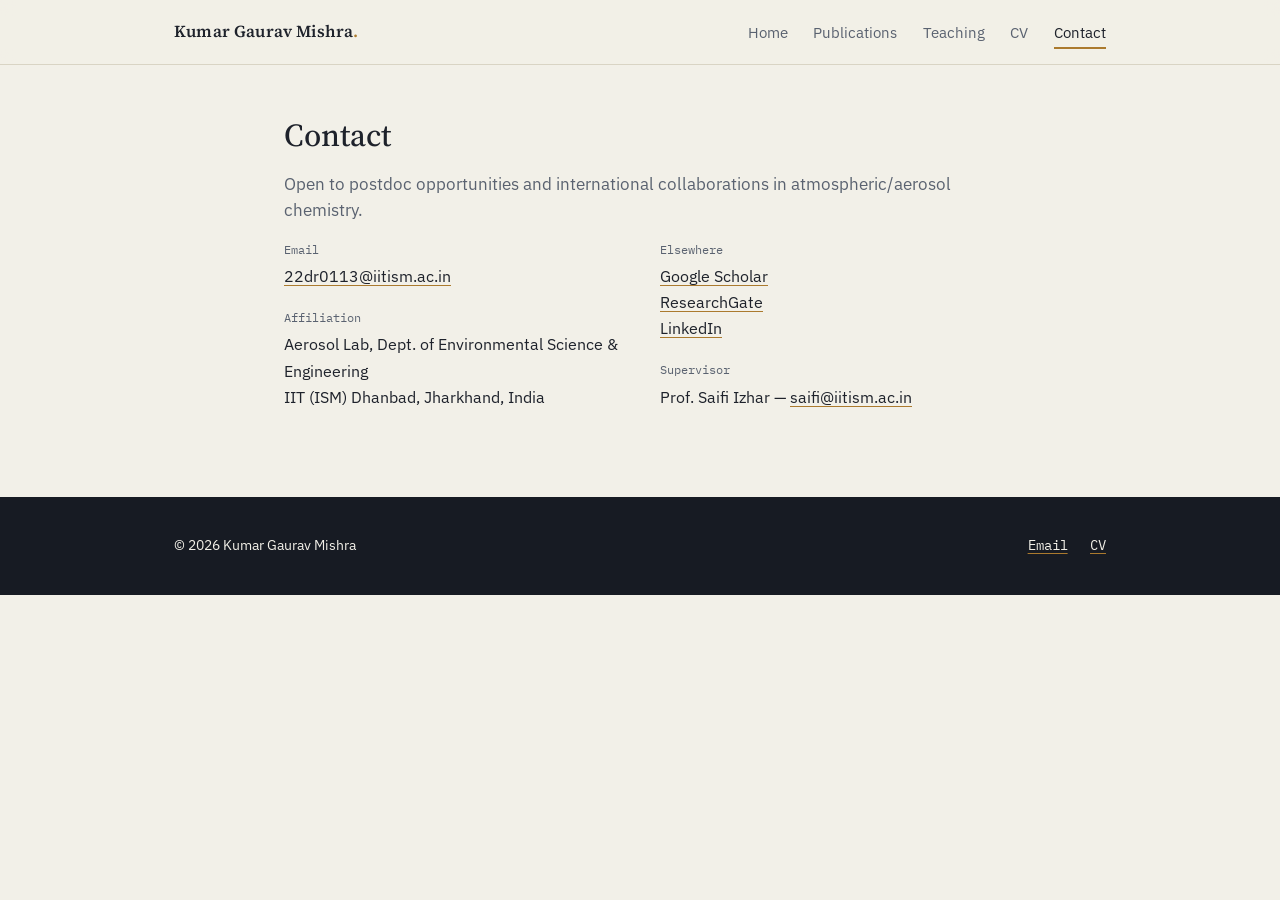
==== contact.html @ 4b7befc9 "Publish academic portfolio site Co-Authored-By: Claude Opus 5.5 <noreply@anthropic.com> Claude-Sessi" ====
<!doctype html>
<html lang="en">
<head>
<meta charset="UTF-8">
<meta name="viewport" content="width=device-width, initial-scale=1.0">
<title>Contact — Kumar Gaurav Mishra</title>
<link rel="icon" href="assets/favicon.svg" type="image/svg+xml">
<link rel="preconnect" href="https://fonts.googleapis.com">
<link rel="preconnect" href="https://fonts.gstatic.com" crossorigin>
<link href="https://fonts.googleapis.com/css2?family=IBM+Plex+Mono:wght@400;500&family=IBM+Plex+Sans:wght@400;500;600&family=Source+Serif+4:opsz,wght@8..60,500;8..60,600&display=swap" rel="stylesheet">
<link rel="stylesheet" href="assets/styles.css">
</head>
<body>

<header class="site-header">
  <div class="wrap">
    <a class="wordmark" href="index.html">Kumar Gaurav Mishra<span>.</span></a>
    <nav class="primary" aria-label="Primary">
      <ul>
        <li><a href="index.html">Home</a></li>
        <li><a href="publications.html">Publications</a></li>
        <li><a href="teaching.html">Teaching</a></li>
        <li><a href="cv.html">CV</a></li>
        <li><a href="contact.html" aria-current="page">Contact</a></li>
      </ul>
    </nav>
  </div>
</header>

<section style="padding-top:3.2rem;">
  <div class="wrap prose">
    <h1 style="font-size:2rem;">Contact</h1>
    <p class="muted">Open to postdoc opportunities and international collaborations in atmospheric/aerosol chemistry.</p>

    <dl class="contact-grid">
      <div>
        <dt>Email</dt>
        <dd><a href="mailto:22dr0113@iitism.ac.in">22dr0113@iitism.ac.in</a></dd>

        <dt>Affiliation</dt>
        <dd>Aerosol Lab, Dept. of Environmental Science &amp; Engineering<br>IIT (ISM) Dhanbad, Jharkhand, India</dd>
      </div>
      <div>
        <dt>Elsewhere</dt>
        <dd>
          <a href="https://scholar.google.co.in/citations?hl=en&amp;user=PaZtUNUAAAAJ" target="_blank" rel="noopener">Google Scholar</a><br>
          <a href="https://www.researchgate.net/profile/Kumar-Mishra-6" target="_blank" rel="noopener">ResearchGate</a><br>
          <a href="https://www.linkedin.com/in/mkrgaurav/" target="_blank" rel="noopener">LinkedIn</a>
        </dd>

        <dt>Supervisor</dt>
        <dd>Prof. Saifi Izhar &mdash; <a href="mailto:saifi@iitism.ac.in">saifi@iitism.ac.in</a></dd>
      </div>
    </dl>
  </div>
</section>

<footer class="site-footer">
  <div class="wrap">
    <span>&copy; 2026 Kumar Gaurav Mishra</span>
    <div class="links">
      <a href="mailto:22dr0113@iitism.ac.in">Email</a>
      <a href="cv.html">CV</a>
    </div>
  </div>
</footer>

</body>
</html>
---- assets/styles.css ----
/* ============================================================
   Kumar Gaurav Mishra — academic portfolio
   Design tokens
   ============================================================ */
:root{
  --paper:   #f2f0e8;
  --paper-2: #e9e6da;
  --ink:     #1e222b;
  --muted:   #5a6270;
  --line:    #d9d4c4;
  --deep:    #171b23;
  --deep-2:  #232a35;
  --haze:    #ab7a2e;
  --haze-dk: #8a6324;

  --serif: "Source Serif 4", "Iowan Old Style", Georgia, serif;
  --sans:  "IBM Plex Sans", "Segoe UI", Helvetica, Arial, sans-serif;
  --mono:  "IBM Plex Mono", "SFMono-Regular", Menlo, Consolas, monospace;

  --col-max: 760px;
  --col-wide: 980px;
}

@media (prefers-color-scheme: dark){
  :root:not([data-theme="light"]){
    --paper:   #14171d;
    --paper-2: #1b1f27;
    --ink:     #e7e4d9;
    --muted:   #9aa0ac;
    --line:    #2c313c;
    --deep:    #0c0e12;
    --deep-2:  #11141a;
    --haze:    #d1a257;
    --haze-dk: #e3b56b;
  }
}
:root[data-theme="dark"]{
  --paper:   #14171d;
  --paper-2: #1b1f27;
  --ink:     #e7e4d9;
  --muted:   #9aa0ac;
  --line:    #2c313c;
  --deep:    #0c0e12;
  --deep-2:  #11141a;
  --haze:    #d1a257;
  --haze-dk: #e3b56b;
}

*{ box-sizing: border-box; }
html{ scroll-behavior: smooth; overflow-x: hidden; }
body{
  margin:0;
  background: var(--paper);
  color: var(--ink);
  font-family: var(--sans);
  font-size: 16.5px;
  line-height: 1.6;
  -webkit-font-smoothing: antialiased;
  overflow-x: hidden;
  width: 100%;
}
img, svg{ max-width: 100%; }
::selection{ background: var(--haze); color: var(--deep); }

a{ color: var(--ink); text-decoration-color: var(--haze); text-underline-offset: 3px; }
a:hover{ color: var(--haze-dk); }
a:focus-visible, button:focus-visible{
  outline: 2px solid var(--haze);
  outline-offset: 3px;
}

h1,h2,h3{
  font-family: var(--serif);
  font-weight: 600;
  line-height: 1.2;
  color: var(--ink);
  margin: 0 0 .5em;
}
h1{ font-size: clamp(2rem, 4.5vw, 3rem); font-weight: 500; }
h2{ font-size: 1.5rem; margin-top: 0; }
h3{ font-size: 1.05rem; margin-bottom: .25em; }

p{ margin: 0 0 1em; }
.muted{ color: var(--muted); }

.wrap{
  max-width: var(--col-wide);
  margin: 0 auto;
  padding: 0 1.5rem;
}
.prose{
  max-width: var(--col-max);
}

/* ---------- header ---------- */
.site-header{
  position: sticky; top:0; z-index: 20;
  background: color-mix(in srgb, var(--paper) 88%, transparent);
  backdrop-filter: saturate(140%) blur(8px);
  border-bottom: 1px solid var(--line);
}
.site-header .wrap{
  display:flex; align-items:center; justify-content:space-between;
  height: 64px;
}
.wordmark{
  font-family: var(--serif); font-size: 1.05rem; font-weight:600;
  text-decoration:none; color: var(--ink); letter-spacing: .01em;
}
.wordmark span{ color: var(--haze); }
nav.primary ul{
  list-style:none; display:flex; gap: 1.6rem; margin:0; padding:0;
}
nav.primary a{
  font-size: .92rem; text-decoration:none; color: var(--muted);
  padding: .3rem 0; border-bottom: 2px solid transparent;
}
nav.primary a:hover, nav.primary a[aria-current="page"]{
  color: var(--ink); border-bottom-color: var(--haze);
}
.nav-toggle{ display:none; }

/* ---------- hero ---------- */
.hero{
  padding: 4.5rem 0 3rem;
  border-bottom: 1px solid var(--line);
}
.hero .wrap{
  display:grid;
  grid-template-columns: 1.3fr 1fr;
  gap: 3rem;
  align-items: center;
}
.hero .wrap > *{ min-width: 0; }
.hero .eyebrow{
  font-family: var(--mono); font-size: .8rem; color: var(--haze-dk);
  margin-bottom: .9rem; letter-spacing: .02em;
}
.hero h1{ margin-bottom: .3rem; }
.hero .role{
  font-size: 1.1rem; color: var(--muted); margin-bottom: 1.1rem;
}
.hero .tagline{
  font-size: 1.12rem; max-width: 46ch; margin-bottom: 1.6rem;
}
.hero .links{
  display:flex; flex-wrap:wrap; gap: .4rem 1.2rem; font-family: var(--mono); font-size: .85rem;
}
.hero .links a{ text-decoration:none; color: var(--ink); }
.hero .links a:hover{ color: var(--haze-dk); }

/* particle motif */
.particles{
  position:relative; height: 260px; width:100%;
  border-radius: 6px;
}
.particles svg{ width:100%; height:100%; display:block; }
.particles circle{ fill: var(--haze); }
.particles .p-ink{ fill: var(--ink); opacity:.18; }

/* ---------- sections ---------- */
section{ padding: 3.2rem 0; border-bottom: 1px solid var(--line); }
section:last-of-type{ border-bottom:none; }
.section-head{
  display:flex; align-items:baseline; justify-content:space-between;
  gap: 1rem; margin-bottom: 1.6rem;
}
.section-head h2{ margin:0; }
.section-note{ font-size: .85rem; color: var(--muted); font-family: var(--mono); }

/* bio / profile */
.profile{
  display:grid; grid-template-columns: 140px 1fr; gap: 2.2rem; align-items:start;
}
.avatar{
  width:140px; height:140px; border-radius: 4px;
  background: linear-gradient(155deg, var(--deep), var(--deep-2));
  color: var(--paper);
  display:flex; align-items:center; justify-content:center;
  font-family: var(--serif); font-size: 2.1rem; letter-spacing: .04em;
  border: 1px solid var(--line);
}

/* research pillars */
.pillars{
  display:grid; grid-template-columns: repeat(2, 1fr); gap: 1.6rem 2.2rem;
}
.pillar{ border-top: 1px solid var(--line); padding-top: .9rem; }
.pillar h3{ margin-bottom:.35rem; }
.pillar .tag{
  display:block; font-family: var(--mono); font-size: .78rem; color: var(--haze-dk);
  margin-top:.5rem;
}

/* education / entries */
.entry{ margin-bottom: 1.3rem; }
.entry-row{
  display:flex; justify-content:space-between; gap:1rem; flex-wrap:wrap;
  align-items:baseline;
}
.entry-row strong{ font-family: var(--serif); font-size: 1.05rem; font-weight:600; }
.entry-row time, .entry .dates{
  font-family: var(--mono); font-size: .82rem; color: var(--muted); white-space:nowrap;
}
.entry .where{ color: var(--muted); font-style: italic; font-size: .95rem; }
.entry .meta{ font-size: .9rem; color: var(--muted); }

/* dense two-col list (recognition/training) */
.list-dense{ display:grid; grid-template-columns: 1fr 1fr; gap: .4rem 2rem; }
.list-dense .item{
  display:flex; justify-content:space-between; gap:1rem;
  padding: .5rem 0; border-top: 1px solid var(--line);
  font-size: .92rem;
}
.list-dense .item time{ font-family: var(--mono); font-size: .78rem; color: var(--muted); }

/* publications */
ol.refs{ list-style:none; counter-reset: ref; margin:0; padding:0; }
ol.refs li{
  counter-increment: ref;
  position:relative; padding-left: 2.4rem; margin-bottom: 1.3rem;
  font-size: .98rem;
}
ol.refs li::before{
  content: "[" counter(ref) "]";
  position:absolute; left:0; top:0;
  font-family: var(--mono); font-size: .85rem; color: var(--haze-dk);
}
ol.refs .doi{ font-family: var(--mono); font-size: .82rem; }
ul.talks{ list-style:none; margin:0; padding:0; }
ul.talks li{
  border-top: 1px solid var(--line); padding: 1rem 0; font-size: .96rem;
}
ul.talks .venue{ color: var(--muted); font-size: .88rem; }

/* teaching */
.course-grid{ display:grid; gap: .9rem; }
.course{
  display:grid; grid-template-columns: 7rem 1fr; gap: 1rem;
  border-top: 1px solid var(--line); padding: 1rem 0; align-items:baseline;
}
.course .term{ font-family: var(--mono); font-size: .8rem; color: var(--muted); }
.course .name{ font-weight:600; }
.course .code{ font-family: var(--mono); font-size: .82rem; color: var(--haze-dk); margin-right:.5rem; }
.course a.materials{ font-size: .85rem; }
.course .soon{ font-size: .85rem; color: var(--muted); font-style: italic; }

/* taught blocks */
.taught{ border-top: 1px solid var(--line); padding: 1.4rem 0 1.6rem; }
.taught:first-of-type{ border-top: none; padding-top: 0; }
.taught h3{ font-size: 1.2rem; margin-bottom: .35rem; }
.taught-meta{
  font-family: var(--mono); font-size: .8rem; color: var(--haze-dk);
  margin-bottom: .9rem; line-height: 1.5;
}
.taught p{ font-size: .98rem; }
ul.covered{ list-style:none; margin: .4rem 0 0; padding:0; display:flex; flex-wrap:wrap; gap:.4rem; }
ul.covered li{
  font-family: var(--mono); font-size: .76rem; color: var(--muted);
  border: 1px solid var(--line); border-radius: 2px; padding: .15rem .5rem;
}

/* instruments */
.instr{ display:grid; grid-template-columns: repeat(3, 1fr); gap: 1.6rem; margin-top: 1.2rem; }
.instr-group{ border-top: 2px solid var(--haze); padding-top: .8rem; }
.instr-group h3{ font-size: 1rem; }
.instr-group ul{ margin:0; padding-left: 1.1rem; font-size: .93rem; }
.instr-group li{ margin-bottom: .35rem; }

.callout{
  background: var(--paper-2); border: 1px solid var(--line); border-radius: 4px;
  padding: 1.1rem 1.3rem; font-size: .92rem; color: var(--muted);
}

/* cv page */
.cv-frame{
  width:100%; height: 80vh; border: 1px solid var(--line); border-radius: 4px; background: #fff;
}
.btn{
  display:inline-block; font-family: var(--mono); font-size: .88rem;
  background: var(--deep); color: var(--paper); text-decoration:none;
  padding: .65rem 1.1rem; border-radius: 3px; border: 1px solid var(--deep);
}
.btn:hover{ background: var(--haze-dk); border-color: var(--haze-dk); color: var(--deep); }

/* contact */
.contact-grid{ display:grid; grid-template-columns: 1fr 1fr; gap: 2.5rem; }
.contact-grid dt{ font-family: var(--mono); font-size: .78rem; color: var(--muted); margin-bottom:.2rem; }
.contact-grid dd{ margin: 0 0 1.2rem; font-size: 1.02rem; }

/* footer */
footer.site-footer{
  background: var(--deep); color: var(--paper);
  padding: 2.4rem 0;
}
footer.site-footer a{ color: var(--paper); }
footer.site-footer .wrap{
  display:flex; justify-content:space-between; flex-wrap:wrap; gap:1rem;
  font-size: .85rem;
}
footer.site-footer .links{ display:flex; gap: 1.4rem; font-family: var(--mono); }

/* ---------- responsive ---------- */
@media (max-width: 800px){
  .hero .wrap{ grid-template-columns: 1fr; }
  .particles{ order:-1; height: 160px; }
  .profile{ grid-template-columns: 1fr; }
  .avatar{ width:84px; height:84px; font-size:1.4rem; }
  .pillars{ grid-template-columns: 1fr; }
  .list-dense{ grid-template-columns: 1fr; }
  .contact-grid{ grid-template-columns: 1fr; }
  .instr{ grid-template-columns: 1fr; gap: 1.2rem; }
  nav.primary ul{ gap: 1rem; flex-wrap: wrap; }
  .site-header .wrap{ height:auto; padding-top:.8rem; padding-bottom:.8rem; flex-wrap:wrap; row-gap:.6rem; }
}
@media (max-width: 480px){
  nav.primary ul{ font-size:.86rem; gap:.8rem; }
  .course{ grid-template-columns: 1fr; }
  .wrap{ padding: 0 1.1rem; }
  .hero .links{ gap: .5rem 1rem; }
}

@media (prefers-reduced-motion: reduce){
  html{ scroll-behavior:auto; }
  *{ transition:none !important; animation:none !important; }
}
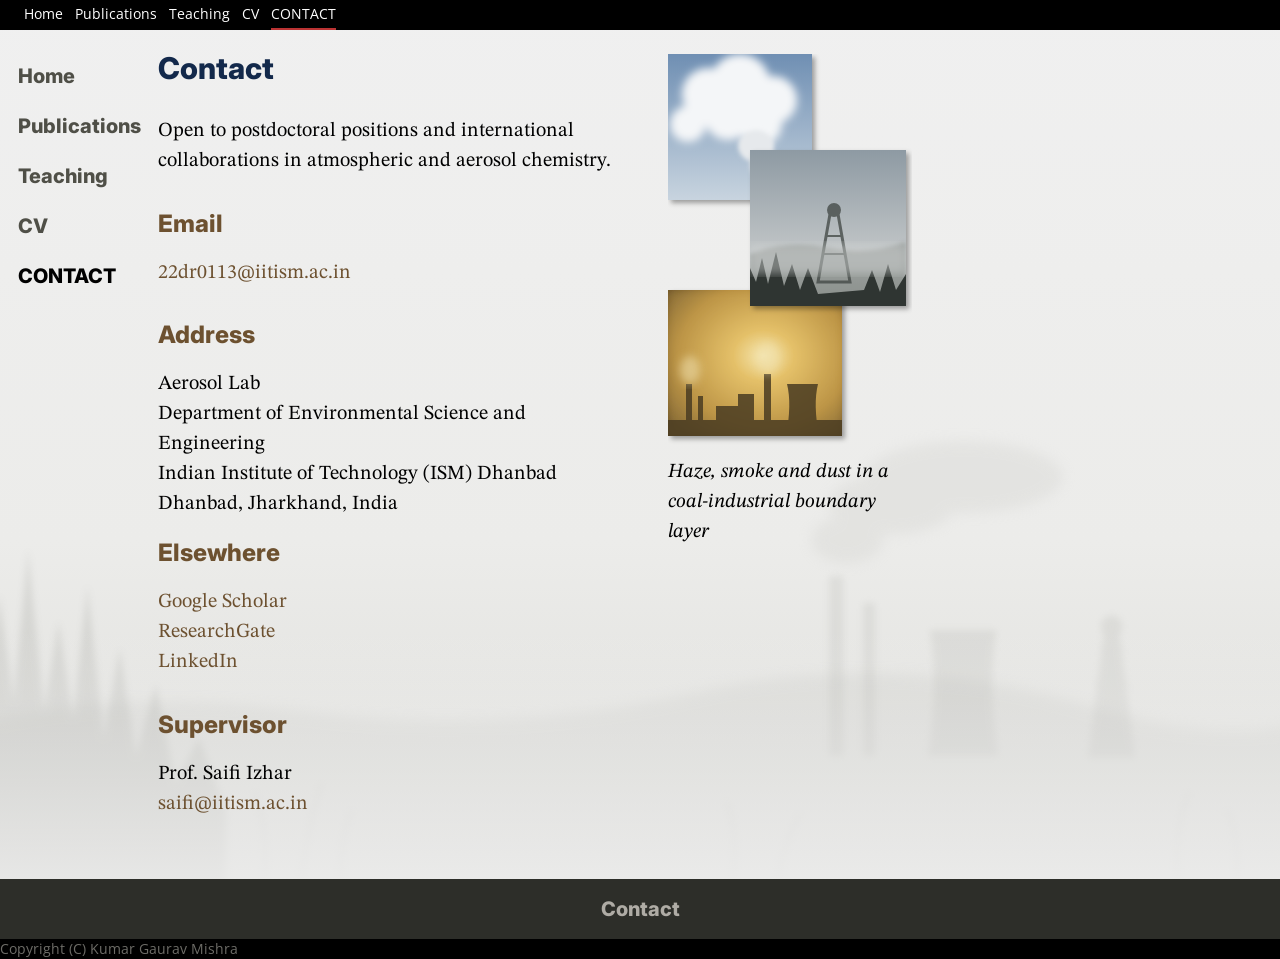
==== commit 3390b42e: "Redesign in classic academic layout: top bar, side menu, serif columns, picture column, landscape ba" ====
--- a/contact.html
+++ b/contact.html
@@ -3,67 +3,58 @@
 <head>
 <meta charset="UTF-8">
 <meta name="viewport" content="width=device-width, initial-scale=1.0">
-<title>Contact — Kumar Gaurav Mishra</title>
+<title>Contact | Kumar Gaurav Mishra</title>
+<meta name="description" content="Kumar Gaurav Mishra, PhD candidate at IIT (ISM) Dhanbad: chemistry, thermodynamics and sources of PM2.5 and PM10 in coal-industrial airsheds.">
 <link rel="icon" href="assets/favicon.svg" type="image/svg+xml">
 <link rel="preconnect" href="https://fonts.googleapis.com">
 <link rel="preconnect" href="https://fonts.gstatic.com" crossorigin>
-<link href="https://fonts.googleapis.com/css2?family=IBM+Plex+Mono:wght@400;500&family=IBM+Plex+Sans:wght@400;500;600&family=Source+Serif+4:opsz,wght@8..60,500;8..60,600&display=swap" rel="stylesheet">
+<link href="https://fonts.googleapis.com/css2?family=STIX+Two+Text:ital,wght@0,400;0,700;1,400;1,700&family=Inter:wght@800&family=Open+Sans&display=swap" rel="stylesheet">
 <link rel="stylesheet" href="assets/styles.css">
 </head>
 <body>
 
-<header class="site-header">
-  <div class="wrap">
-    <a class="wordmark" href="index.html">Kumar Gaurav Mishra<span>.</span></a>
-    <nav class="primary" aria-label="Primary">
-      <ul>
-        <li><a href="index.html">Home</a></li>
-        <li><a href="publications.html">Publications</a></li>
-        <li><a href="teaching.html">Teaching</a></li>
-        <li><a href="cv.html">CV</a></li>
-        <li><a href="contact.html" aria-current="page">Contact</a></li>
-      </ul>
-    </nav>
+<nav class="navbar" aria-label="Top">
+  <a href="index.html">Home</a>
+  <a href="publications.html">Publications</a>
+  <a href="teaching.html">Teaching</a>
+  <a href="cv.html">CV</a>
+  <a href="contact.html" aria-current="page">Contact</a>
+</nav>
+
+<div class="inner">
+  <nav class="menu" aria-label="Primary">
+    <ul>
+      <li><a href="index.html">Home</a></li>
+      <li><a href="publications.html">Publications</a></li>
+      <li><a href="teaching.html">Teaching</a></li>
+      <li><a href="cv.html">CV</a></li>
+      <li><span>Contact</span></li>
+    </ul>
+  </nav>
+  <div class="col">
+    <div class="title">Contact</div>
+    <p>Open to postdoctoral positions and international collaborations in atmospheric and aerosol chemistry.</p>
+    <h2>Email</h2>
+    <p><a href="mailto:22dr0113@iitism.ac.in">22dr0113@iitism.ac.in</a></p>
+    <h2>Address</h2>
+    <p>Aerosol Lab<br>Department of Environmental Science and Engineering<br>Indian Institute of Technology (ISM) Dhanbad<br>Dhanbad, Jharkhand, India</p>
   </div>
-</header>
+  <div class="col">
+    <h2>Elsewhere</h2>
+    <p><a href="https://scholar.google.co.in/citations?hl=en&amp;user=PaZtUNUAAAAJ">Google Scholar</a><br>
+    <a href="https://www.researchgate.net/profile/Kumar-Mishra-6">ResearchGate</a><br>
+    <a href="https://www.linkedin.com/in/mkrgaurav/">LinkedIn</a></p>
+    <h2>Supervisor</h2>
+    <p>Prof. Saifi Izhar<br><a href="mailto:saifi@iitism.ac.in">saifi@iitism.ac.in</a></p>
+  </div>
+  <div class="col-pics">
+    <img src="assets/scenes.svg" alt="Drawn scenes of a stack plume, a misty colliery headframe and a hazy sun over an industrial skyline">
+    <div class="cap">Haze, smoke and dust in a coal-industrial boundary layer</div>
+  </div>
+</div>
 
-<section style="padding-top:3.2rem;">
-  <div class="wrap prose">
-    <h1 style="font-size:2rem;">Contact</h1>
-    <p class="muted">Open to postdoc opportunities and international collaborations in atmospheric/aerosol chemistry.</p>
-
-    <dl class="contact-grid">
-      <div>
-        <dt>Email</dt>
-        <dd><a href="mailto:22dr0113@iitism.ac.in">22dr0113@iitism.ac.in</a></dd>
-
-        <dt>Affiliation</dt>
-        <dd>Aerosol Lab, Dept. of Environmental Science &amp; Engineering<br>IIT (ISM) Dhanbad, Jharkhand, India</dd>
-      </div>
-      <div>
-        <dt>Elsewhere</dt>
-        <dd>
-          <a href="https://scholar.google.co.in/citations?hl=en&amp;user=PaZtUNUAAAAJ" target="_blank" rel="noopener">Google Scholar</a><br>
-          <a href="https://www.researchgate.net/profile/Kumar-Mishra-6" target="_blank" rel="noopener">ResearchGate</a><br>
-          <a href="https://www.linkedin.com/in/mkrgaurav/" target="_blank" rel="noopener">LinkedIn</a>
-        </dd>
-
-        <dt>Supervisor</dt>
-        <dd>Prof. Saifi Izhar &mdash; <a href="mailto:saifi@iitism.ac.in">saifi@iitism.ac.in</a></dd>
-      </div>
-    </dl>
-  </div>
-</section>
-
-<footer class="site-footer">
-  <div class="wrap">
-    <span>&copy; 2026 Kumar Gaurav Mishra</span>
-    <div class="links">
-      <a href="mailto:22dr0113@iitism.ac.in">Email</a>
-      <a href="cv.html">CV</a>
-    </div>
-  </div>
-</footer>
+<div class="footer"><a href="contact.html">Contact</a></div>
+<div class="underfooter">Copyright (C) Kumar Gaurav Mishra</div>
 
 </body>
 </html>
--- a/assets/styles.css
+++ b/assets/styles.css
@@ -1,326 +1,156 @@
-/* ============================================================
-   Kumar Gaurav Mishra — academic portfolio
-   Design tokens
-   ============================================================ */
+/* Kumar Gaurav Mishra — academic site
+   Layout and type modelled on a classic academic page:
+   black top bar, side menu, two serif text columns, picture column, fixed landscape background. */
+
 :root{
-  --paper:   #f2f0e8;
-  --paper-2: #e9e6da;
-  --ink:     #1e222b;
-  --muted:   #5a6270;
-  --line:    #d9d4c4;
-  --deep:    #171b23;
-  --deep-2:  #232a35;
-  --haze:    #ab7a2e;
-  --haze-dk: #8a6324;
-
-  --serif: "Source Serif 4", "Iowan Old Style", Georgia, serif;
-  --sans:  "IBM Plex Sans", "Segoe UI", Helvetica, Arial, sans-serif;
-  --mono:  "IBM Plex Mono", "SFMono-Regular", Menlo, Consolas, monospace;
-
-  --col-max: 760px;
-  --col-wide: 980px;
-}
-
-@media (prefers-color-scheme: dark){
-  :root:not([data-theme="light"]){
-    --paper:   #14171d;
-    --paper-2: #1b1f27;
-    --ink:     #e7e4d9;
-    --muted:   #9aa0ac;
-    --line:    #2c313c;
-    --deep:    #0c0e12;
-    --deep-2:  #11141a;
-    --haze:    #d1a257;
-    --haze-dk: #e3b56b;
-  }
-}
-:root[data-theme="dark"]{
-  --paper:   #14171d;
-  --paper-2: #1b1f27;
-  --ink:     #e7e4d9;
-  --muted:   #9aa0ac;
-  --line:    #2c313c;
-  --deep:    #0c0e12;
-  --deep-2:  #11141a;
-  --haze:    #d1a257;
-  --haze-dk: #e3b56b;
+  --navy:  rgb(19,41,75);
+  --brown: rgb(109,81,48);
+  --menu:  rgb(79,79,71);
+  --paper: rgb(240,240,240);
+  --foot:  rgb(45,46,41);
+  --foot-t:rgb(175,172,165);
+  --under-t:rgb(109,108,103);
+  --serif: "STIX Two Text", "Stix", Georgia, serif;
+  --heavy: "Helvetica Neue", "Inter", Arial, sans-serif;
+  --plain: "Open Sans", Arial, sans-serif;
 }
 
 *{ box-sizing: border-box; }
-html{ scroll-behavior: smooth; overflow-x: hidden; }
-body{
-  margin:0;
-  background: var(--paper);
-  color: var(--ink);
-  font-family: var(--sans);
-  font-size: 16.5px;
-  line-height: 1.6;
-  -webkit-font-smoothing: antialiased;
-  overflow-x: hidden;
-  width: 100%;
+html, body{
+  margin: 0; padding: 0; min-height: 100%;
+  background-color: var(--paper);
+  background-image: url("bg.svg");
+  background-size: cover;
+  background-position: center bottom;
+  background-attachment: fixed;
+  font-family: var(--serif);
+  font-size: 20px;
+  line-height: 1.5;
+  color: #000;
 }
-img, svg{ max-width: 100%; }
-::selection{ background: var(--haze); color: var(--deep); }
+a{ color: var(--brown); text-decoration: none; }
+a:hover{ text-decoration: underline; }
+a:focus-visible{ outline: 2px solid var(--brown); outline-offset: 2px; }
 
-a{ color: var(--ink); text-decoration-color: var(--haze); text-underline-offset: 3px; }
-a:hover{ color: var(--haze-dk); }
-a:focus-visible, button:focus-visible{
-  outline: 2px solid var(--haze);
-  outline-offset: 3px;
+/* ---- black bar, very top ---- */
+.navbar{
+  background: #000; width: 100%;
+  display: flex; flex-wrap: wrap;
+  padding-left: 12px;
+}
+.navbar a{
+  color: #fff; font-family: var(--plain); font-size: 14px; line-height: 28px;
+  margin-left: 12px; text-decoration: none;
+}
+.navbar a[aria-current="page"]{ text-transform: uppercase; border-bottom: 2px solid #b33; }
+.navbar a:hover{ color: #ddd; }
+
+/* ---- page frame ---- */
+.inner{
+  display: grid;
+  grid-template-columns: 130px 500px 500px 244px;
+  column-gap: 0;
+  width: 1400px; max-width: 100%;
+  margin: 0 0 0 0;
+  padding: 20px 0 2em 18px;
+}
+.menu ul{ list-style: none; margin: 0; padding: 0; padding-top: 6px; }
+.menu li{ height: 2.5em; }
+.menu a, .menu span{
+  display: block; font-family: var(--heavy); font-weight: 800;
+  color: var(--menu); line-height: 2em; font-size: 20px; text-decoration: none;
+}
+.menu span{ color: #000; text-transform: uppercase; }
+.menu li.gap{ height: 1.2em; }
+
+.col{ padding: 0 40px 0 10px; }
+.col-pics{ padding-top: 4px; }
+.col-pics img{ display: block; width: 244px; height: auto; }
+.col-pics .cap{ font-style: italic; margin-top: .6em; }
+.span2{ grid-column: 2 / 4; }
+
+/* ---- headings ---- */
+.title{
+  font-family: var(--heavy); font-weight: 800; color: var(--navy);
+  font-size: 30px; line-height: 1.2; margin: 0 0 1em;
+}
+h2{
+  font-family: var(--heavy); font-weight: 800; color: var(--brown);
+  font-size: 24px; line-height: 1.2; margin: 1.4em 0 .8em;
+}
+.col > h2:first-child{ margin-top: 0; }
+h3{ font-size: 20px; font-weight: 700; margin: 0; font-family: var(--serif); }
+p{ margin: 0 0 1em; }
+
+.banner{ display: block; width: 364px; max-width: 100%; height: auto; margin: 0 0 .8em 3px; }
+
+/* PI block */
+.pi{ display: grid; grid-template-columns: 140px 1fr; gap: 16px; margin-bottom: 1.2em; align-items: start; }
+.pi img{ width: 140px; height: 140px; display: block; object-fit: cover; }
+.pi .who{ line-height: 1.5; }
+.pi .who b{ display: block; }
+
+/* award-style list: bold title, plain line under */
+.entry{ margin-bottom: 1em; }
+.entry b{ display: block; }
+
+/* education lines */
+.edu b{ font-weight: 700; }
+.edu p{ margin: 0; }
+
+/* publications */
+ol.refs{ margin: 0 0 1em; padding-left: 1.6em; }
+ol.refs li{ margin-bottom: .9em; }
+.small{ font-size: 17px; }
+
+/* teaching */
+.tags{ font-size: 16px; color: #444; margin-top: -.4em; }
+.meta{ font-style: italic; }
+ul.plain{ margin: 0 0 1em; padding-left: 1.1em; }
+ul.plain li{ margin-bottom: .25em; }
+.term{ font-weight: 700; }
+
+/* cv embed */
+.cv-frame{ width: 100%; height: 80vh; border: 1px solid #bbb; background: #fff; }
+
+/* ---- footer ---- */
+.footer{
+  width: 100%; height: 3em;
+  background: var(--foot); text-align: center;
+}
+.footer a{
+  color: var(--foot-t); font-family: var(--heavy); font-weight: 800;
+  line-height: 3em; font-size: 20px; text-decoration: none;
+}
+.underfooter{
+  width: 100%; height: 20px;
+  background: #000; color: var(--under-t); font-family: var(--plain); font-size: 14px; line-height: 20px;
 }
 
-h1,h2,h3{
-  font-family: var(--serif);
-  font-weight: 600;
-  line-height: 1.2;
-  color: var(--ink);
-  margin: 0 0 .5em;
+/* ---- responsive: same breakpoints idea as the model page ---- */
+@media (max-width: 1440px){
+  .inner{ grid-template-columns: 130px 520px 244px; width: 960px; }
+  .col{ grid-column: 2; }
+  .col-pics{ grid-column: 3; grid-row: 1 / span 2; }
+  .span2{ grid-column: 2 / 4; }
+  .menu{ grid-column: 1; grid-row: 1 / span 3; }
 }
-h1{ font-size: clamp(2rem, 4.5vw, 3rem); font-weight: 500; }
-h2{ font-size: 1.5rem; margin-top: 0; }
-h3{ font-size: 1.05rem; margin-bottom: .25em; }
-
-p{ margin: 0 0 1em; }
-.muted{ color: var(--muted); }
-
-.wrap{
-  max-width: var(--col-wide);
-  margin: 0 auto;
-  padding: 0 1.5rem;
+@media (max-width: 960px){
+  .inner{ grid-template-columns: 120px 1fr; width: 100%; padding-right: 18px; }
+  .col, .span2{ grid-column: 2; }
+  .col-pics{ grid-column: 2; grid-row: auto; }
+  .col{ padding-right: 0; }
 }
-.prose{
-  max-width: var(--col-max);
+@media (max-width: 700px){
+  html, body{ font-size: 18px; background-attachment: scroll; }
+  .inner{ display: block; padding: 16px 16px 1.5em; }
+  .menu{ display: none; }
+  .col{ padding: 0; }
+  .col + .col > h2:first-child{ margin-top: 1.4em; }
+  .title{ font-size: 26px; }
+  .banner{ margin-left: 0; }
+  .pi{ grid-template-columns: 100px 1fr; }
+  .pi img{ width: 100px; height: 100px; }
+  .col-pics img{ margin: 0 auto; }
+  .navbar{ padding: 4px 4px 4px 0; }
 }
-
-/* ---------- header ---------- */
-.site-header{
-  position: sticky; top:0; z-index: 20;
-  background: color-mix(in srgb, var(--paper) 88%, transparent);
-  backdrop-filter: saturate(140%) blur(8px);
-  border-bottom: 1px solid var(--line);
-}
-.site-header .wrap{
-  display:flex; align-items:center; justify-content:space-between;
-  height: 64px;
-}
-.wordmark{
-  font-family: var(--serif); font-size: 1.05rem; font-weight:600;
-  text-decoration:none; color: var(--ink); letter-spacing: .01em;
-}
-.wordmark span{ color: var(--haze); }
-nav.primary ul{
-  list-style:none; display:flex; gap: 1.6rem; margin:0; padding:0;
-}
-nav.primary a{
-  font-size: .92rem; text-decoration:none; color: var(--muted);
-  padding: .3rem 0; border-bottom: 2px solid transparent;
-}
-nav.primary a:hover, nav.primary a[aria-current="page"]{
-  color: var(--ink); border-bottom-color: var(--haze);
-}
-.nav-toggle{ display:none; }
-
-/* ---------- hero ---------- */
-.hero{
-  padding: 4.5rem 0 3rem;
-  border-bottom: 1px solid var(--line);
-}
-.hero .wrap{
-  display:grid;
-  grid-template-columns: 1.3fr 1fr;
-  gap: 3rem;
-  align-items: center;
-}
-.hero .wrap > *{ min-width: 0; }
-.hero .eyebrow{
-  font-family: var(--mono); font-size: .8rem; color: var(--haze-dk);
-  margin-bottom: .9rem; letter-spacing: .02em;
-}
-.hero h1{ margin-bottom: .3rem; }
-.hero .role{
-  font-size: 1.1rem; color: var(--muted); margin-bottom: 1.1rem;
-}
-.hero .tagline{
-  font-size: 1.12rem; max-width: 46ch; margin-bottom: 1.6rem;
-}
-.hero .links{
-  display:flex; flex-wrap:wrap; gap: .4rem 1.2rem; font-family: var(--mono); font-size: .85rem;
-}
-.hero .links a{ text-decoration:none; color: var(--ink); }
-.hero .links a:hover{ color: var(--haze-dk); }
-
-/* particle motif */
-.particles{
-  position:relative; height: 260px; width:100%;
-  border-radius: 6px;
-}
-.particles svg{ width:100%; height:100%; display:block; }
-.particles circle{ fill: var(--haze); }
-.particles .p-ink{ fill: var(--ink); opacity:.18; }
-
-/* ---------- sections ---------- */
-section{ padding: 3.2rem 0; border-bottom: 1px solid var(--line); }
-section:last-of-type{ border-bottom:none; }
-.section-head{
-  display:flex; align-items:baseline; justify-content:space-between;
-  gap: 1rem; margin-bottom: 1.6rem;
-}
-.section-head h2{ margin:0; }
-.section-note{ font-size: .85rem; color: var(--muted); font-family: var(--mono); }
-
-/* bio / profile */
-.profile{
-  display:grid; grid-template-columns: 140px 1fr; gap: 2.2rem; align-items:start;
-}
-.avatar{
-  width:140px; height:140px; border-radius: 4px;
-  background: linear-gradient(155deg, var(--deep), var(--deep-2));
-  color: var(--paper);
-  display:flex; align-items:center; justify-content:center;
-  font-family: var(--serif); font-size: 2.1rem; letter-spacing: .04em;
-  border: 1px solid var(--line);
-}
-
-/* research pillars */
-.pillars{
-  display:grid; grid-template-columns: repeat(2, 1fr); gap: 1.6rem 2.2rem;
-}
-.pillar{ border-top: 1px solid var(--line); padding-top: .9rem; }
-.pillar h3{ margin-bottom:.35rem; }
-.pillar .tag{
-  display:block; font-family: var(--mono); font-size: .78rem; color: var(--haze-dk);
-  margin-top:.5rem;
-}
-
-/* education / entries */
-.entry{ margin-bottom: 1.3rem; }
-.entry-row{
-  display:flex; justify-content:space-between; gap:1rem; flex-wrap:wrap;
-  align-items:baseline;
-}
-.entry-row strong{ font-family: var(--serif); font-size: 1.05rem; font-weight:600; }
-.entry-row time, .entry .dates{
-  font-family: var(--mono); font-size: .82rem; color: var(--muted); white-space:nowrap;
-}
-.entry .where{ color: var(--muted); font-style: italic; font-size: .95rem; }
-.entry .meta{ font-size: .9rem; color: var(--muted); }
-
-/* dense two-col list (recognition/training) */
-.list-dense{ display:grid; grid-template-columns: 1fr 1fr; gap: .4rem 2rem; }
-.list-dense .item{
-  display:flex; justify-content:space-between; gap:1rem;
-  padding: .5rem 0; border-top: 1px solid var(--line);
-  font-size: .92rem;
-}
-.list-dense .item time{ font-family: var(--mono); font-size: .78rem; color: var(--muted); }
-
-/* publications */
-ol.refs{ list-style:none; counter-reset: ref; margin:0; padding:0; }
-ol.refs li{
-  counter-increment: ref;
-  position:relative; padding-left: 2.4rem; margin-bottom: 1.3rem;
-  font-size: .98rem;
-}
-ol.refs li::before{
-  content: "[" counter(ref) "]";
-  position:absolute; left:0; top:0;
-  font-family: var(--mono); font-size: .85rem; color: var(--haze-dk);
-}
-ol.refs .doi{ font-family: var(--mono); font-size: .82rem; }
-ul.talks{ list-style:none; margin:0; padding:0; }
-ul.talks li{
-  border-top: 1px solid var(--line); padding: 1rem 0; font-size: .96rem;
-}
-ul.talks .venue{ color: var(--muted); font-size: .88rem; }
-
-/* teaching */
-.course-grid{ display:grid; gap: .9rem; }
-.course{
-  display:grid; grid-template-columns: 7rem 1fr; gap: 1rem;
-  border-top: 1px solid var(--line); padding: 1rem 0; align-items:baseline;
-}
-.course .term{ font-family: var(--mono); font-size: .8rem; color: var(--muted); }
-.course .name{ font-weight:600; }
-.course .code{ font-family: var(--mono); font-size: .82rem; color: var(--haze-dk); margin-right:.5rem; }
-.course a.materials{ font-size: .85rem; }
-.course .soon{ font-size: .85rem; color: var(--muted); font-style: italic; }
-
-/* taught blocks */
-.taught{ border-top: 1px solid var(--line); padding: 1.4rem 0 1.6rem; }
-.taught:first-of-type{ border-top: none; padding-top: 0; }
-.taught h3{ font-size: 1.2rem; margin-bottom: .35rem; }
-.taught-meta{
-  font-family: var(--mono); font-size: .8rem; color: var(--haze-dk);
-  margin-bottom: .9rem; line-height: 1.5;
-}
-.taught p{ font-size: .98rem; }
-ul.covered{ list-style:none; margin: .4rem 0 0; padding:0; display:flex; flex-wrap:wrap; gap:.4rem; }
-ul.covered li{
-  font-family: var(--mono); font-size: .76rem; color: var(--muted);
-  border: 1px solid var(--line); border-radius: 2px; padding: .15rem .5rem;
-}
-
-/* instruments */
-.instr{ display:grid; grid-template-columns: repeat(3, 1fr); gap: 1.6rem; margin-top: 1.2rem; }
-.instr-group{ border-top: 2px solid var(--haze); padding-top: .8rem; }
-.instr-group h3{ font-size: 1rem; }
-.instr-group ul{ margin:0; padding-left: 1.1rem; font-size: .93rem; }
-.instr-group li{ margin-bottom: .35rem; }
-
-.callout{
-  background: var(--paper-2); border: 1px solid var(--line); border-radius: 4px;
-  padding: 1.1rem 1.3rem; font-size: .92rem; color: var(--muted);
-}
-
-/* cv page */
-.cv-frame{
-  width:100%; height: 80vh; border: 1px solid var(--line); border-radius: 4px; background: #fff;
-}
-.btn{
-  display:inline-block; font-family: var(--mono); font-size: .88rem;
-  background: var(--deep); color: var(--paper); text-decoration:none;
-  padding: .65rem 1.1rem; border-radius: 3px; border: 1px solid var(--deep);
-}
-.btn:hover{ background: var(--haze-dk); border-color: var(--haze-dk); color: var(--deep); }
-
-/* contact */
-.contact-grid{ display:grid; grid-template-columns: 1fr 1fr; gap: 2.5rem; }
-.contact-grid dt{ font-family: var(--mono); font-size: .78rem; color: var(--muted); margin-bottom:.2rem; }
-.contact-grid dd{ margin: 0 0 1.2rem; font-size: 1.02rem; }
-
-/* footer */
-footer.site-footer{
-  background: var(--deep); color: var(--paper);
-  padding: 2.4rem 0;
-}
-footer.site-footer a{ color: var(--paper); }
-footer.site-footer .wrap{
-  display:flex; justify-content:space-between; flex-wrap:wrap; gap:1rem;
-  font-size: .85rem;
-}
-footer.site-footer .links{ display:flex; gap: 1.4rem; font-family: var(--mono); }
-
-/* ---------- responsive ---------- */
-@media (max-width: 800px){
-  .hero .wrap{ grid-template-columns: 1fr; }
-  .particles{ order:-1; height: 160px; }
-  .profile{ grid-template-columns: 1fr; }
-  .avatar{ width:84px; height:84px; font-size:1.4rem; }
-  .pillars{ grid-template-columns: 1fr; }
-  .list-dense{ grid-template-columns: 1fr; }
-  .contact-grid{ grid-template-columns: 1fr; }
-  .instr{ grid-template-columns: 1fr; gap: 1.2rem; }
-  nav.primary ul{ gap: 1rem; flex-wrap: wrap; }
-  .site-header .wrap{ height:auto; padding-top:.8rem; padding-bottom:.8rem; flex-wrap:wrap; row-gap:.6rem; }
-}
-@media (max-width: 480px){
-  nav.primary ul{ font-size:.86rem; gap:.8rem; }
-  .course{ grid-template-columns: 1fr; }
-  .wrap{ padding: 0 1.1rem; }
-  .hero .links{ gap: .5rem 1rem; }
-}
-
-@media (prefers-reduced-motion: reduce){
-  html{ scroll-behavior:auto; }
-  *{ transition:none !important; animation:none !important; }
-}
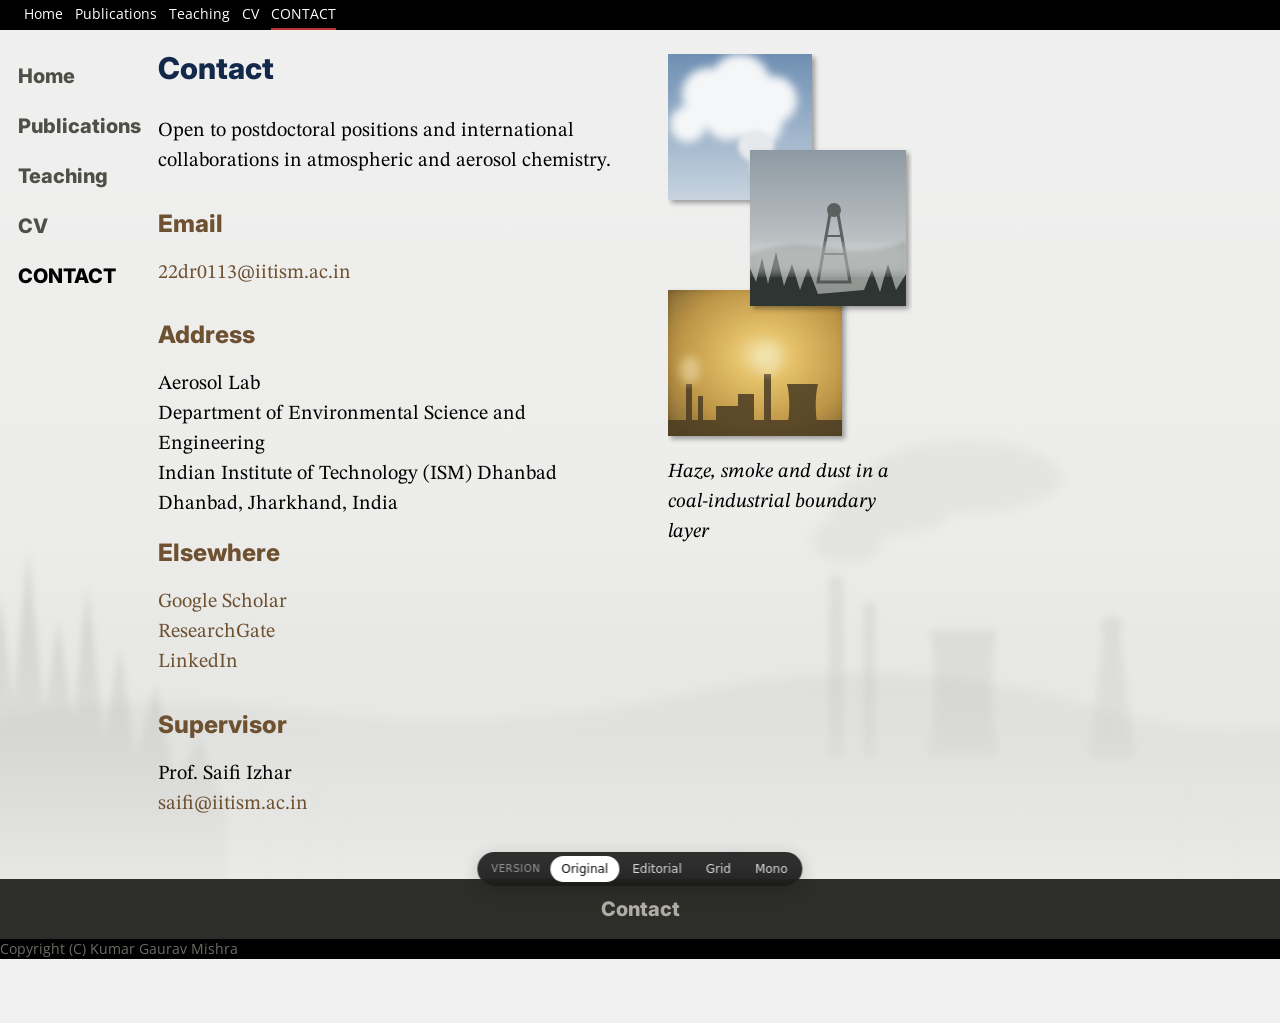
==== commit f0f79311: "Add redesigned portfolio versions with version switcher - v1 Editorial, v2 Grid, v3 Mono; original s" ====
--- a/contact.html
+++ b/contact.html
@@ -56,5 +56,6 @@
 <div class="footer"><a href="contact.html">Contact</a></div>
 <div class="underfooter">Copyright (C) Kumar Gaurav Mishra</div>
 
+<script src="shared/switcher.js" data-root="." data-current="v0" defer></script>
 </body>
 </html>
